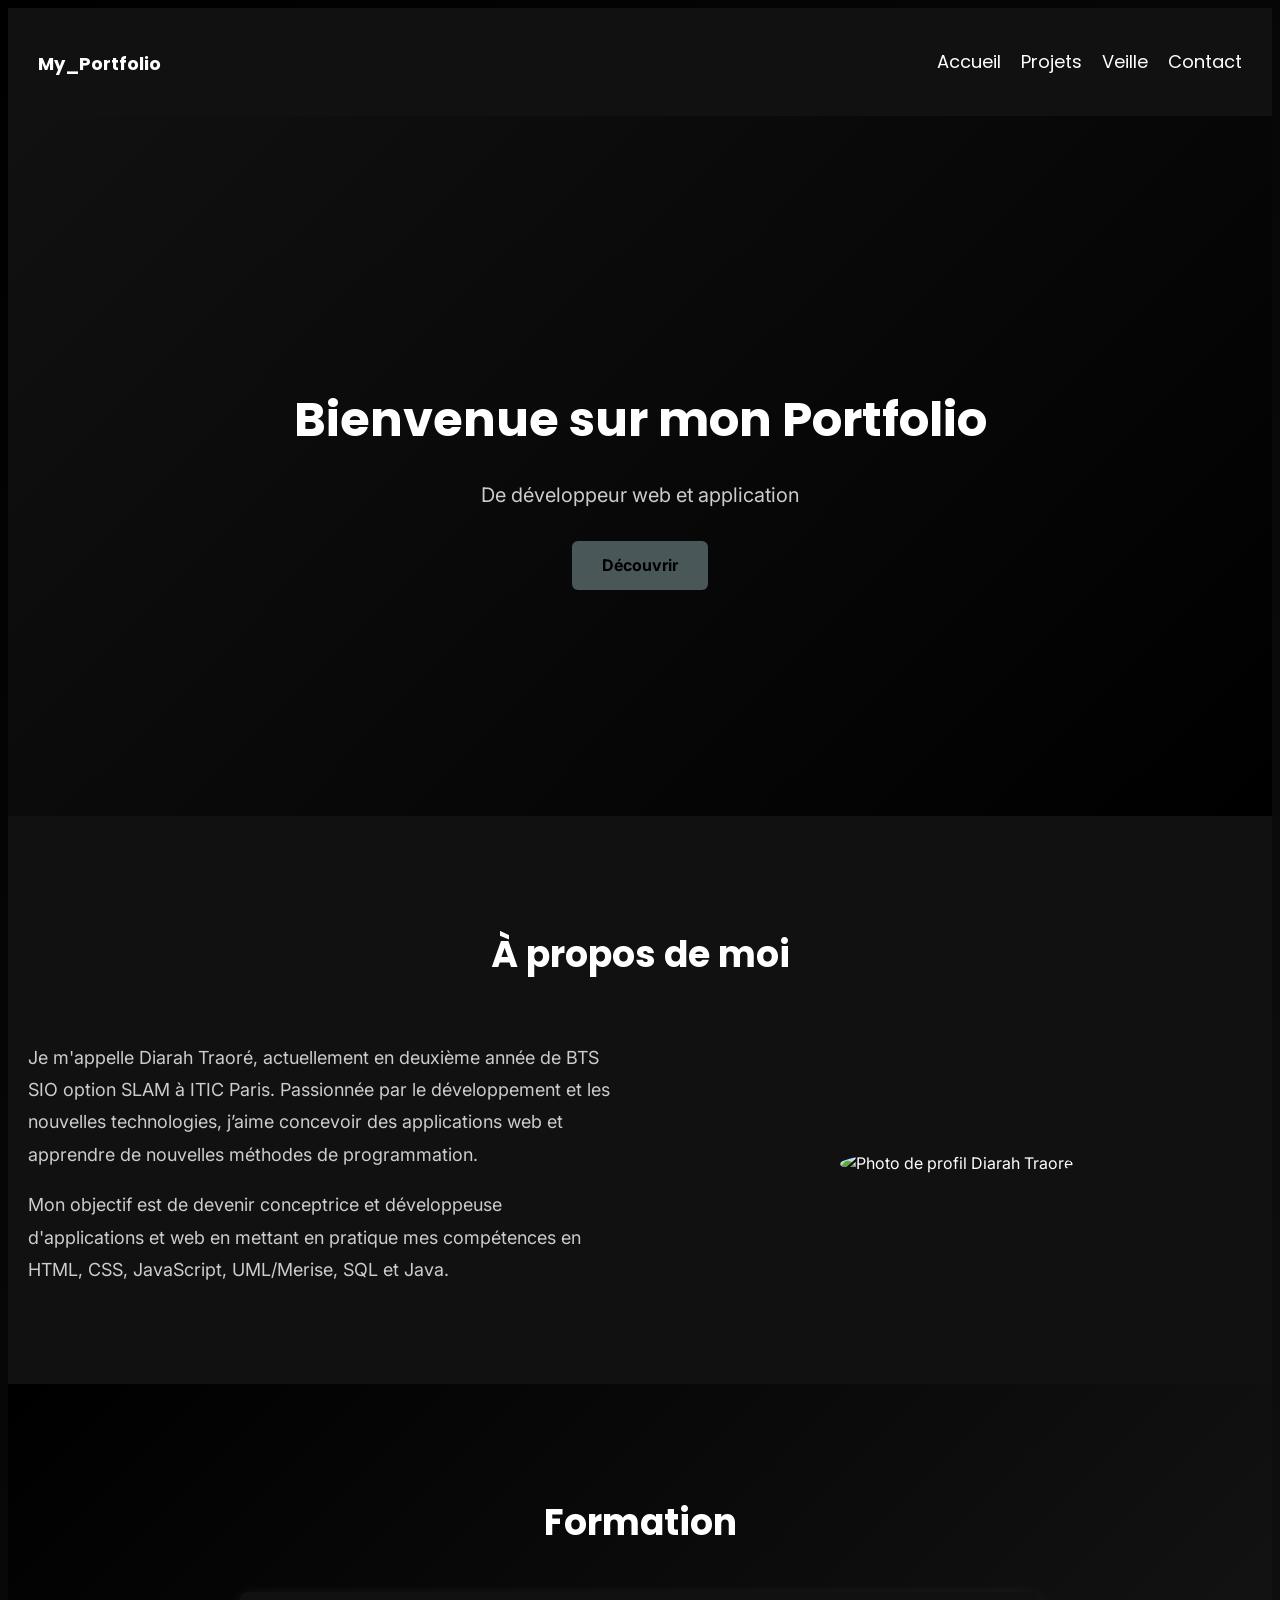
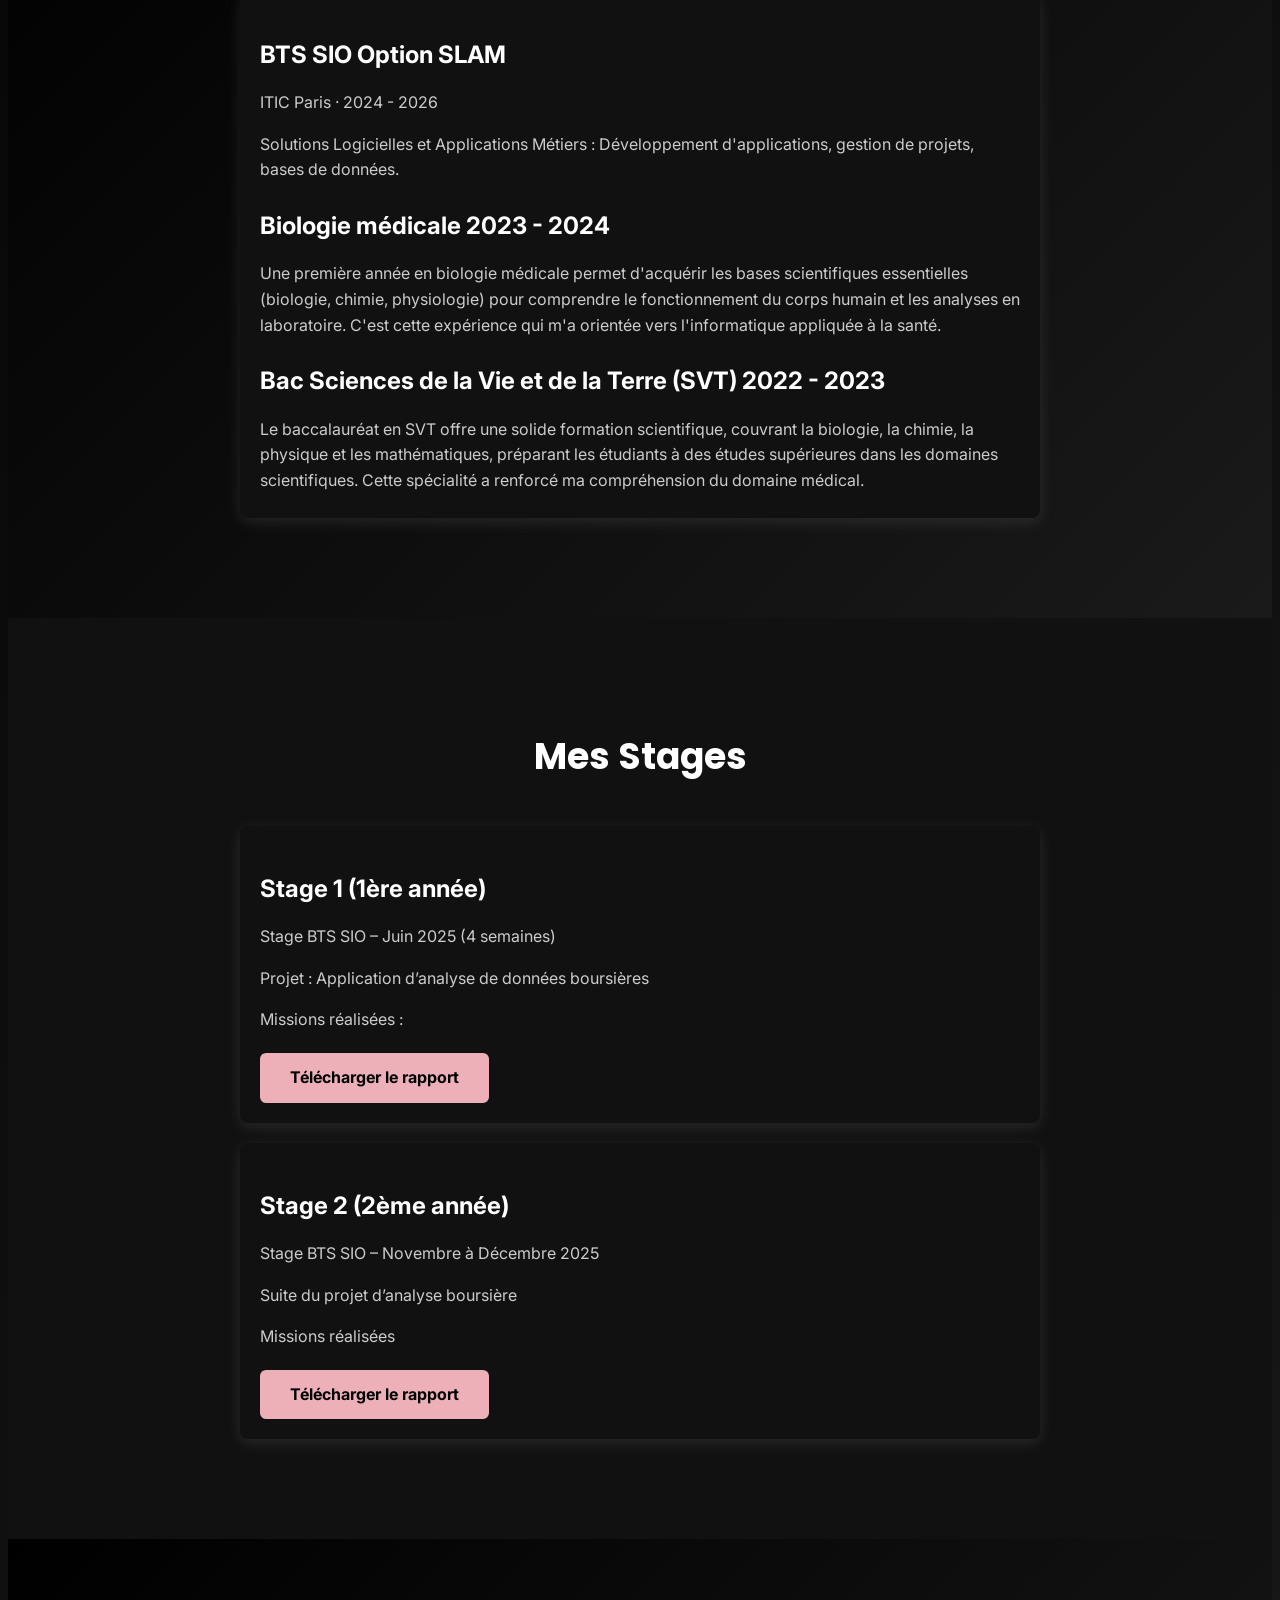
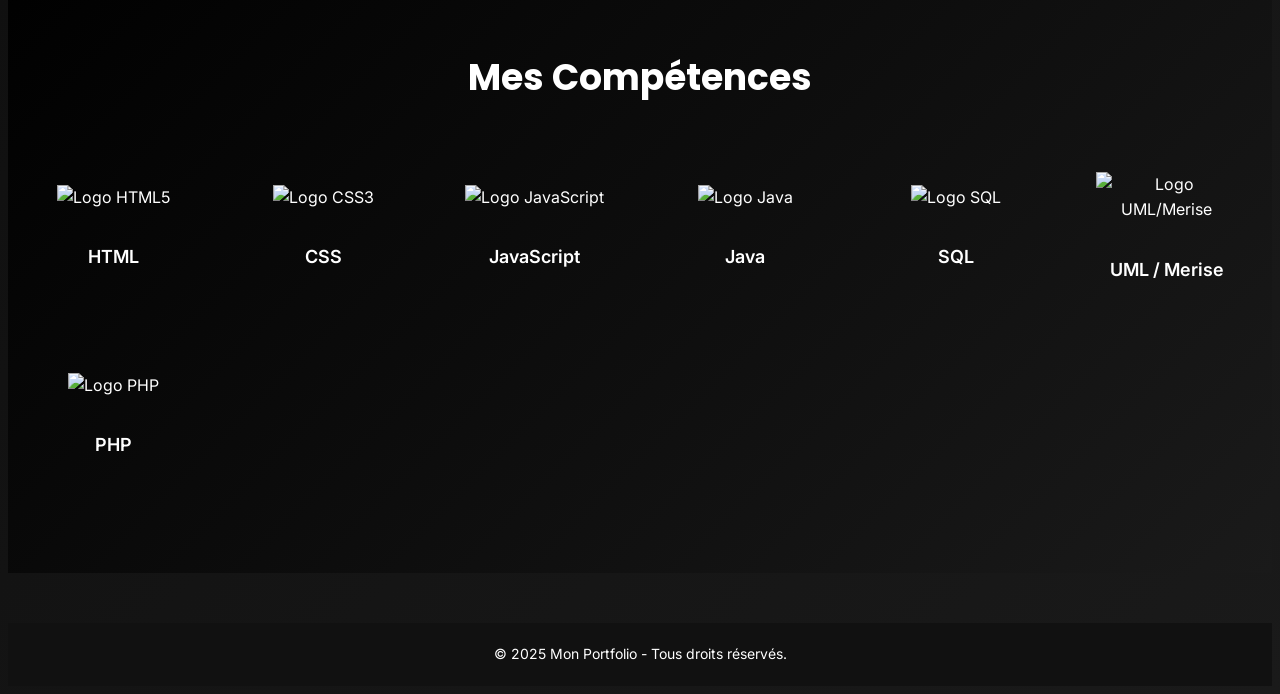
==== index.html @ a2f46540 "html,css" ====
<!DOCTYPE html>
<html lang="fr">
<head>
   <meta charset="UTF-8">
  <meta name="viewport" content="width=device-width, initial-scale=1.0">
  <meta name="description" content="Portfolio de Diarah Traoré - Étudiante BTS SIO, développeuse web et applicative passionnée par HTML, CSS, JavaScript et Java">
  <meta name="keywords" content="portfolio, développeuse, HTML, CSS, JavaScript, Java, BTS SIO">
  <meta name="author" content="Diarah Traoré">
    <title>Mon Portfolio - Diarah Traoré | Développeuse Web</title>
    <link href="https://fonts.googleapis.com/css2?family=Inter:wght@400;600&family=Poppins:wght@400;600;700&display=swap" rel="stylesheet">
    <link rel="stylesheet" href="https://cdnjs.cloudflare.com/ajax/libs/font-awesome/6.0.0/css/all.min.css">
    <link rel="stylesheet" href="css/reset.css">
    <link rel="stylesheet" href="css/style.css">
</head>
<body>
   <header>
   <nav>
   <h1>
      <a href="#accueil">My_Portfolio</a>
      </h1>
     <ul>
     <li><a href="#accueil">Accueil</a></li>
      <li><a href="projects.html">Projets</a></li>
      <li><a href="veille.html">Veille</a></li>
      <li><a href="contact.html">Contact</a></li>
    </ul>
   </nav>
</header>

    <section id="accueil" class="hero">
    <div class="container">
       <div class="hero-content">
       <h1>Bienvenue sur mon Portfolio</h1>
      <p>De développeur web et application</p>
        <a href="#apropos" class="btn btn-primary">Découvrir</a>
      </div>
    </div>
    </section>

<section id="apropos">
<div class="container">
<h2>À propos de moi</h2>
  <div class="apropos-content">
   <div class="texte">
     <p>Je m'appelle Diarah Traoré, actuellement en deuxième année de BTS SIO option SLAM à ITIC Paris. 
     Passionnée par le développement et les nouvelles technologies, j’aime concevoir des applications web et apprendre de nouvelles méthodes de programmation.</p>
    <p>Mon objectif est de devenir conceptrice et développeuse d'applications et web en mettant en pratique mes compétences en HTML, CSS, JavaScript, UML/Merise, SQL et Java.</p>
    </div>
   <div class="image">
      <img src="asset/img Diarah.jpg" alt="Photo de profil Diarah Traoré">
       </div>
    </div>
    </div>
    </section>

<section id="formation">
<div class="container">
  <h2>Formation</h2>
  <div class="formation-content">
    <div class="formation-item">
      <h3>BTS SIO Option SLAM</h3>
      <p>ITIC Paris · 2024 - 2026</p>
      <p>Solutions Logicielles et Applications Métiers : Développement d'applications, gestion de projets, bases de données.</p>
    <h3>Biologie médicale 2023 - 2024</h3>
    <p>Une première année en biologie médicale permet d'acquérir les bases scientifiques essentielles (biologie, chimie, physiologie) pour comprendre le fonctionnement du corps humain et les analyses en laboratoire. C'est cette expérience qui m'a orientée vers l'informatique appliquée à la santé.</p>
    <h3>Bac Sciences de la Vie et de la Terre (SVT) 2022 - 2023</h3>
    <p>Le baccalauréat en SVT offre une solide formation scientifique, couvrant la biologie, la chimie, la physique et les mathématiques, préparant les étudiants à des études supérieures dans les domaines scientifiques. Cette spécialité a renforcé ma compréhension du domaine médical.</p>

    </div>
  </div>
</div>
</section>
<section id="stages">
<div class="container">
  <h2>Mes Stages</h2>
  <div class="stages-content">
    <div class="stage-item">
      <h3>Stage 1 (1ère année)</h3>
      <p>Stage BTS SIO – Juin 2025 (4 semaines)</p>
      <p>Projet : Application d’analyse de données boursières</p>
      <p>Missions réalisées :</p>
      <a href="asset/Stage1.pdf" download class="btn">Télécharger le rapport</a>
    </div>
    <div class="stage-item">
      <h3>Stage 2 (2ème année)</h3>
      <p>Stage BTS SIO – Novembre à Décembre 2025</p>
      <p>Suite du projet d’analyse boursière</p>
      <p>Missions réalisées</p>
      <a href="asset/Stage2.pdf" download class="btn">Télécharger le rapport</a>
    </div>
  </div>
</div>
</section>


<section id="competences">
<div class="container">
  <h2>Mes Compétences</h2>
  <div class="skills-grid">
    <a href="https://developer.mozilla.org/en-US/docs/Web/HTML" target="_blank" rel="noopener noreferrer" class="skill">
    <img src="icons/html5.svg" alt="Logo HTML5">
   <p>HTML</p>
    </a>
    <a href="https://developer.mozilla.org/en-US/docs/Web/CSS" target="_blank" rel="noopener noreferrer" class="skill">
      <img src="icons/css3.svg" alt="Logo CSS3">
     <p>CSS</p>
    </a>
   <a href="https://developer.mozilla.org/en-US/docs/Web/JavaScript" target="_blank" rel="noopener noreferrer" class="skill">
     <img src="icons/javascript.svg" alt="Logo JavaScript">
      <p>JavaScript</p>
    </a>
  <a href="https://www.oracle.com/java/" target="_blank" rel="noopener noreferrer" class="skill">
      <img src="icons/java.svg" alt="Logo Java">
      <p>Java</p>
    </a>
  <a href="https://www.w3schools.com/sql/" target="_blank" rel="noopener noreferrer" class="skill">
      <img src="icons/sql.svg" alt="Logo SQL">
      <p>SQL</p>
    </a>
    <a href="https://www.uml.org/" target="_blank" rel="noopener noreferrer" class="skill">
  <img src="icons/uml.svg" alt="Logo UML/Merise">
      <p>UML / Merise</p>
    </a>
    <a href="https://www.php.net/" target="_blank" rel="noopener noreferrer" class="skill">
      <img src="icons/php.svg" alt="Logo PHP">
      <p>PHP</p>
    </a>
</div>
  </div>
</div>
</section>

<footer>
    <div class="container">
    <p>&copy; 2025 Mon Portfolio - Tous droits réservés.</p>
    
  </div>
</footer>

<script src="js/script.js"></script>

</body>
</html>
---- css/style.css ----
:root {
  --primary-bg: linear-gradient(135deg, #000000 0%, #1a1a1a 100%);
  --secondary-bg: #111111;
  --accent: #EDAFB8;
  --text-light: #ffffff;
  --text-dark: #cccccc;
  --gris-fonce: #4A5759;
  --noir: #000000;
}

html {
  scroll-behavior: smooth;
}

body {
  font-family: 'Inter', sans-serif;
  background: var(--primary-bg);
  color: var(--text-light);
  line-height: 1.6;
  position: relative;
}

body::before {
  content: '';
  position: fixed;
  top: 0;
  left: 0;
  width: 100%;
  height: 100%;
  background: radial-gradient(circle at 50% 50%, rgba(255, 255, 255, 0.03) 0%, transparent 50%);
  pointer-events: none;
  z-index: -1;
}
header {
  background: var(--secondary-bg);
  color: var(--text-light);
  padding: 15px 30px;
}

header h1 {
  font-family: 'Poppins', sans-serif;
  font-size: 24px;
}

nav {
  display: flex;
  align-items: center;
}

nav ul {
  list-style: none;
  display: flex;
  gap: 20px;
  flex-wrap: wrap;
  margin-left: auto;
}

nav a {
  text-decoration: none;
  color: var(--text-light);
  font-family: 'Poppins', sans-serif;
  font-size: 18px;
  transition: color 0.3s ease;
}

nav a:hover {
  color: var(--accent);
}

@media (max-width: 768px) {
  nav ul {
    flex-direction: column;
    gap: 10px;
  }
  
  nav a {
    font-size: 16px;
  }
  
  header {
    padding: 15px 20px;
  }
  
  header h1 {
    font-size: 20px;
  }
}


.hero {
  text-align: center;
  padding: 100px 20px;
  background: linear-gradient(135deg, var(--secondary-bg) 0%, #000000 100%);
  min-height: 500px;
  display: flex;
  align-items: center;
  justify-content: center;
}

.hero-content {
  max-width: 700px;
}

.hero-content h1 {
  font-family: 'Poppins', sans-serif;
  font-size: 48px;
  margin-bottom: 20px;
  color: var(--text-light);
}

.hero-content p {
  font-size: 20px;
  margin-bottom: 30px;
  color: var(--text-dark);
}

.btn {
  display: inline-block;
  padding: 12px 30px;
  background-color: var(--accent);
  color: var(--noir);
  border-radius: 6px;
  text-decoration: none;
  font-weight: bold;
  transition: all 0.3s ease;
}

.btn:hover {
  background-color: #d48a95;
  transform: translateY(-3px);
  box-shadow: 0 6px 20px rgba(255, 255, 255, 0.1);
}

.btn-primary {
  background-color: var(--gris-fonce);
}

@media (max-width: 768px) {
  .hero-content h1 {
    font-size: 32px;
  }
  
  .hero-content p {
    font-size: 16px;
  }
  
  .hero {
    min-height: 400px;
    padding: 60px 20px;
  }
}
#apropos {
  padding: 80px 20px;
  background-color: var(--secondary-bg);
}

#apropos h2 {
  text-align: center;
  font-family: 'Poppins', sans-serif;
  font-size: 36px;
  margin-bottom: 40px;
  color: var(--text-light);
}

.apropos-content {
  display: flex;
  flex-wrap: wrap;
  align-items: center;
  justify-content: center;
  gap: 40px;
}

.apropos-content .texte {
  flex: 1;
  min-width: 300px;
  font-size: 18px;
  line-height: 1.8;
  color: var(--text-dark);
}

.apropos-content .image {
  flex: 1;
  min-width: 250px;
  text-align: center;
}

.apropos-content .image img {
  max-width: 300px;
  border-radius: 50%;
  border: 5px solid var(--rose);
}#formation {
  padding: 80px 20px;
  background: var(--primary-bg);
}

#formation h2 {
  text-align: center;
  font-family: 'Poppins', sans-serif;
  font-size: 36px;
  margin-bottom: 40px;
  color: var(--text-light);
}

.formation-content {
  max-width: 800px;
  margin: 0 auto;
}

.formation-item {
  background-color: var(--secondary-bg);
  padding: 20px;
  border-radius: 8px;
  margin-bottom: 20px;
  box-shadow: 0 4px 15px rgba(255, 255, 255, 0.1);
}

.formation-item h3 {
  font-size: 24px;
  color: var(--text-light);
  margin-bottom: 10px;
}

.formation-item p {
  color: var(--text-dark);
  margin-bottom: 5px;
}
#stages {
  padding: 80px 20px;
  background: var(--secondary-bg);
}

#stages h2 {
  text-align: center;
  font-family: 'Poppins', sans-serif;
  font-size: 36px;
  margin-bottom: 40px;
  color: var(--text-light);
}

.stages-content {
  max-width: 800px;
  margin: 0 auto;
}

.stage-item {
  background-color: var(--primary-bg);
  padding: 20px;
  border-radius: 8px;
  margin-bottom: 20px;
  box-shadow: 0 4px 15px rgba(255, 255, 255, 0.1);
}

.stage-item h3 {
  font-size: 24px;
  color: var(--text-light);
  margin-bottom: 10px;
}

.stage-item p {
  color: var(--text-dark);
  margin-bottom: 5px;
}

.stage-item .btn {
  margin-top: 15px;
}
#competences {
  padding: 80px 20px;
  background: var(--primary-bg);
}

#competences h2 {
  text-align: center;
  font-family: 'Poppins', sans-serif;
  font-size: 36px;
  margin-bottom: 50px;
  color: var(--text-light);
}

.skills-grid {
  display: grid;
  grid-template-columns: repeat(auto-fit, minmax(150px, 1fr));
  gap: 40px;
  justify-items: center;
  align-items: center;
}

.skill {
  text-align: center;
  text-decoration: none;
  color: inherit;
  display: block;
  cursor: pointer;
  transition: all 0.3s ease;
  padding: 15px;
  border-radius: 8px;
}

.skill:hover {
  transform: translateY(-8px);
  background-color: rgba(237, 175, 184, 0.3);
  box-shadow: 0 8px 15px rgba(0, 0, 0, 0.1);
}

.skill img {
  width: 60px;
  height: 60px;
  margin-bottom: 15px;
  transition: transform 0.3s ease;
}

.skill:hover img {
  transform: scale(1.1);
}

.skill p {
  font-size: 18px;
  font-weight: 600;
  color: var(--text-light);
}
#projets {
  padding: 80px 20px;
  background-color: var(--secondary-bg);
}

#projets h2 {
  text-align: center;
  font-family: 'Poppins', sans-serif;
  font-size: 36px;
  margin-bottom: 50px;
  color: var(--text-light);
}

.projects-grid {
  display: grid;
  grid-template-columns: repeat(auto-fit, minmax(300px, 1fr));
  gap: 40px;
}

.project-card {
  background-color: var(--secondary-bg);
  border-radius: 12px;
  padding: 20px;
  box-shadow: 0 4px 15px rgba(255, 255, 255, 0.1);
  text-align: center;
  transition: all 0.3s ease;
  text-decoration: none;
  color: inherit;
  display: block;
  cursor: pointer;
}

.project-card:hover {
  transform: translateY(-10px);
  box-shadow: 0 8px 25px rgba(255, 255, 255, 0.2);
}

.project-card img {
  width: 100%;
  border-radius: 8px;
  margin-bottom: 15px;
}

.project-card h3 {
  font-size: 22px;
  margin-bottom: 10px;
  color: var(--text-light);
}

.project-card p {
  font-size: 16px;
  margin-bottom: 20px;
  color: var(--text-dark);
}

.project-card .btn {
  display: inline-block;
  padding: 10px 20px;
  background-color: var(--accent);
  color: var(--noir);
  border-radius: 6px;
  text-decoration: none;
  transition: background-color 0.3s ease;
  
}

.project-card .btn:hover {
  background-color: #dacadb;
}

#veille {
  padding: 80px 20px;
  background: var(--primary-bg);
}

#veille h2 {
  text-align: center;
  font-family: 'Poppins', sans-serif;
  font-size: 36px;
  margin-bottom: 30px;
  color: var(--text-light);
}

.veille-grid {
  display: grid;
  grid-template-columns: repeat(auto-fit, minmax(250px, 1fr));
  gap: 30px;
  margin-top: 40px;
}

.veille-item {
  background: linear-gradient(135deg, rgba(17, 17, 17, 0.95) 0%, rgba(31, 31, 31, 0.95) 100%);
  padding: 25px;
  border-radius: 16px;
  box-shadow: 0 10px 30px rgba(0, 0, 0, 0.35);
  border: 1px solid rgba(237, 175, 184, 0.2);
}

.veille-item h3 {
  font-size: 22px;
  margin-bottom: 15px;
  color: var(--accent);
}

.veille-item p,
.veille-item ul {
  color: var(--text-dark);
  font-size: 16px;
  line-height: 1.8;
}

.veille-item ul {
  padding-left: 20px;
  margin-top: 10px;
}

.veille-item li {
  margin-bottom: 10px;
}

.veille-details {
  max-width: 900px;
  margin: 50px auto 0;
  padding: 25px;
  background: rgba(17, 17, 17, 0.9);
  border-radius: 16px;
  border: 1px solid rgba(237, 175, 184, 0.15);
}

.veille-details h3 {
  font-size: 24px;
  color: var(--text-light);
  margin-bottom: 15px;
}

.veille-details p {
  color: var(--text-dark);
  font-size: 17px;
  line-height: 1.8;
}


#contact h2 {
  text-align: center;
  font-family: 'Poppins', sans-serif;
  font-size: 36px;
  margin-bottom: 40px;
  color: var(--text-light);
}

.contact-form {
  max-width: 600px;
  margin: 0 auto;
  background: linear-gradient(135deg, var(--secondary-bg) 0%, rgba(26, 26, 26, 0.9) 100%);
  padding: 40px;
  border-radius: 15px;
  box-shadow: 0 10px 30px rgba(0, 0, 0, 0.5);
  backdrop-filter: blur(10px);
  border: 1px solid rgba(237, 175, 184, 0.2);
}

@media (max-width: 768px) {
  .contact-form {
    padding: 20px;
    margin: 0 20px;
  }
}

.form-group {
  margin-bottom: 25px;
  position: relative;
}

label {
  margin-bottom: 8px;
  font-weight: 600;
  color: var(--text-light);
  font-size: 14px;
  text-transform: uppercase;
  letter-spacing: 1px;
  display: flex;
  align-items: center;
  gap: 8px;
}

label i {
  color: var(--accent);
  font-size: 16px;
}

input, textarea {
  width: 100%;
  padding: 15px 20px;
  border: 2px solid transparent;
  border-radius: 10px;
  font-size: 16px;
  font-family: 'Inter', sans-serif;
  background-color: rgba(255, 255, 255, 0.05);
  color: var(--text-light);
  transition: all 0.3s ease;
  box-sizing: border-box;
}

input::placeholder, textarea::placeholder {
  color: var(--text-dark);
  opacity: 0.7;
}

input:focus, textarea:focus {
  border-color: var(--accent);
  outline: none;
  background-color: rgba(255, 255, 255, 0.1);
  box-shadow: 0 0 20px rgba(237, 175, 184, 0.3);
  transform: translateY(-2px);
}

button.btn {
  display: flex;
  align-items: center;
  justify-content: center;
  gap: 10px;
  width: 100%;
  padding: 15px;
  background: linear-gradient(135deg, var(--accent) 0%, #f8c8d0 100%);
  color: var(--noir);
  border: none;
  border-radius: 10px;
  font-size: 18px;
  font-weight: 600;
  cursor: pointer;
  transition: all 0.3s ease;
  text-transform: uppercase;
  letter-spacing: 1px;
  box-shadow: 0 5px 15px rgba(237, 175, 184, 0.3);
}

button.btn:hover {
  background: linear-gradient(135deg, #dacadb 0%, var(--accent) 100%);
  transform: translateY(-3px);
  box-shadow: 0 8px 25px rgba(237, 175, 184, 0.4);
}

button.btn:active {
  transform: translateY(-1px);
}

.contact-methods {
  display: flex;
  flex-wrap: wrap;
  gap: 20px;
  justify-content: center;
  margin-top: 40px;
}

.contact-item {
  background: linear-gradient(135deg, var(--secondary-bg) 0%, rgba(26, 26, 26, 0.9) 100%);
  padding: 20px;
  border-radius: 10px;
  box-shadow: 0 5px 15px rgba(0, 0, 0, 0.3);
  text-align: center;
  flex: 1;
  min-width: 200px;
  transition: transform 0.3s ease;
}

.contact-item:hover {
  transform: translateY(-5px);
}

.contact-item h3 {
  font-family: 'Poppins', sans-serif;
  font-size: 20px;
  margin-bottom: 10px;
  color: var(--accent);
  display: flex;
  align-items: center;
  justify-content: center;
  gap: 8px;
}

.contact-item h3 i {
  font-size: 24px;
}

.contact-item a {
  color: var(--text-light);
  text-decoration: none;
  font-weight: 500;
  transition: color 0.3s ease;
}

.contact-item a:hover {
  color: var(--accent);
}

footer {
  background-color: var(--secondary-bg);
  color: var(--text-light);
  text-align: center;
  padding: 20px 10px;
  margin-top: 50px;
}

footer p {
  margin: 0;
  font-size: 14px;
}

footer .socials {
  margin-top: 10px;
}

footer .socials a {
  color: var(--accent);
  margin: 0 10px;
  text-decoration: none;
  font-weight: bold;
  transition: color 0.3s ease;
}

footer .socials a:hover {
  color: #f0c8d4;
}

footer .socials .email {
  margin-top: 10px;
  font-size: 14px;
  color: var(--blanc);
}

footer .socials .email a {
  color: var(--accent);
  text-decoration: none;
  font-weight: bold;
}

footer .socials .email a:hover {
  color: #f0c8d4;
}
a, button {
  transition: all 0.3s ease;
}
a:hover, button:hover {
  transform: scale(1.05); 
  color: var(--vert-sage); 
}
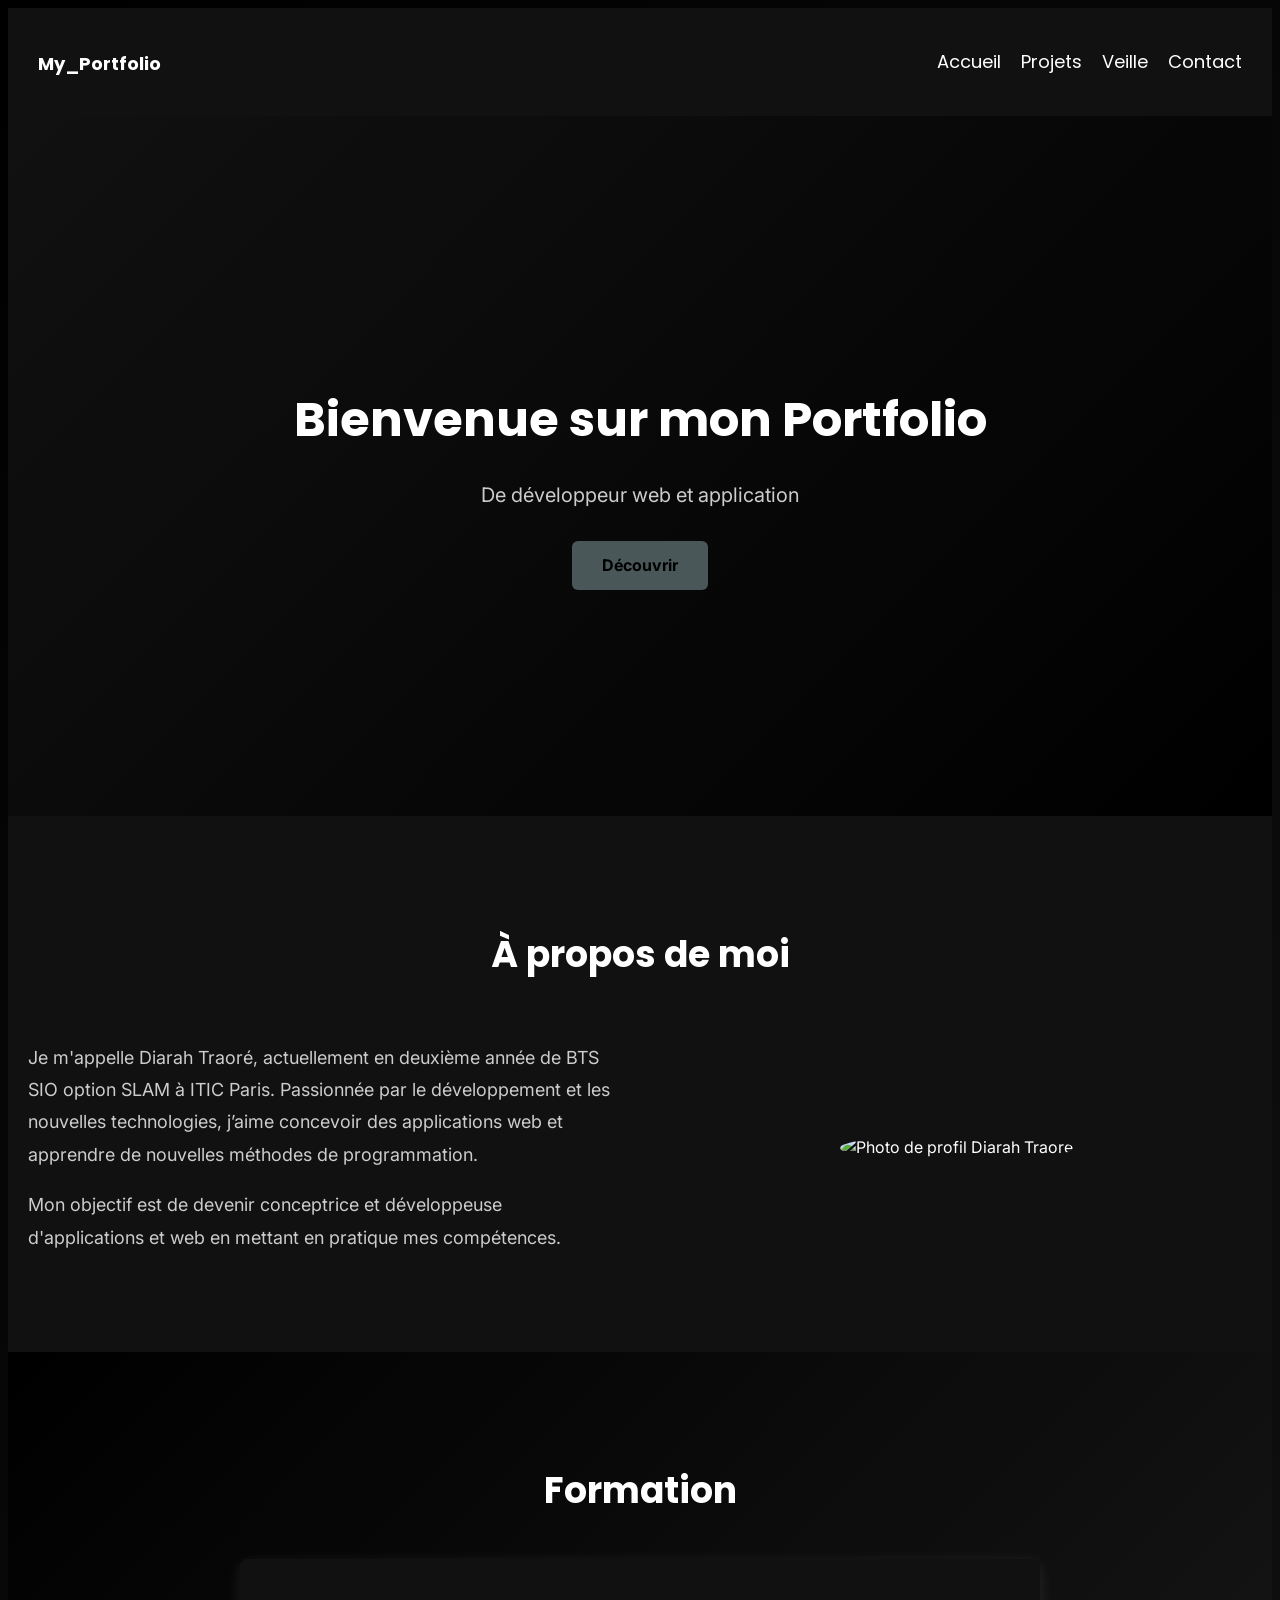
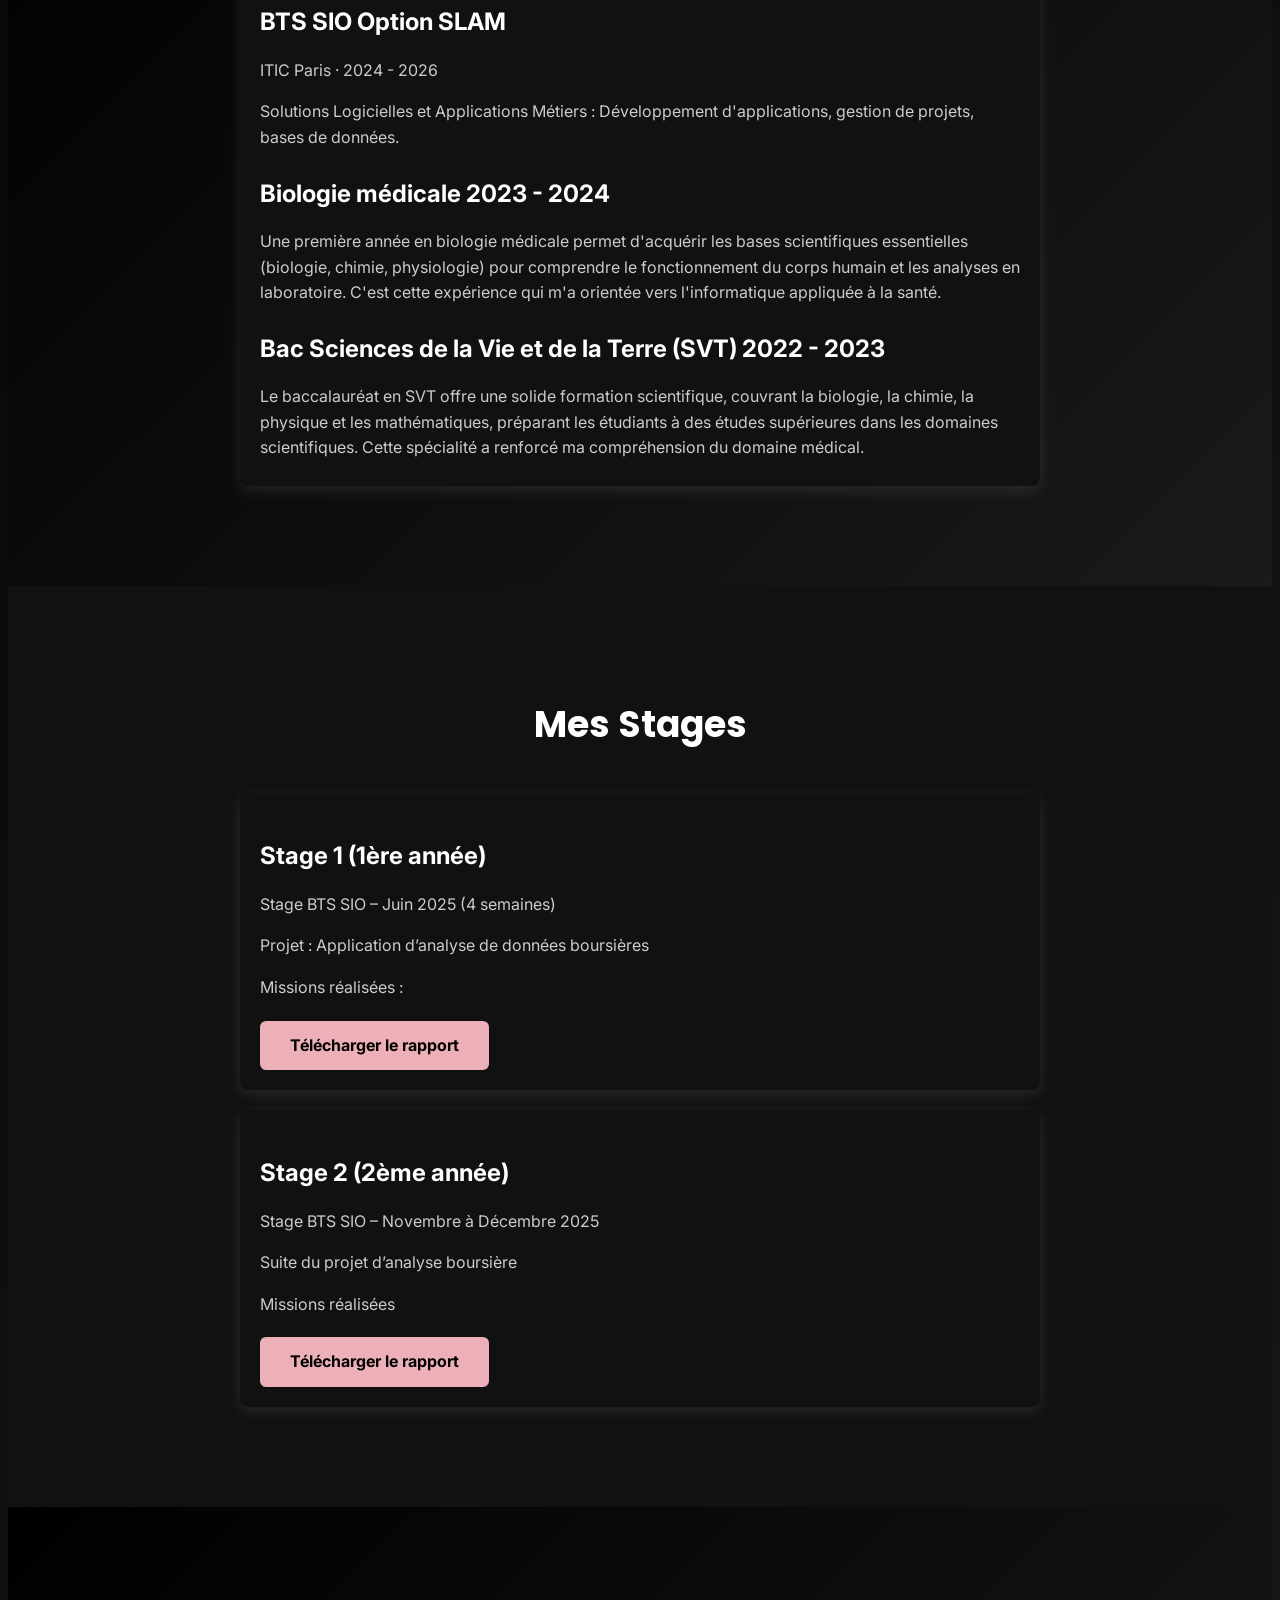
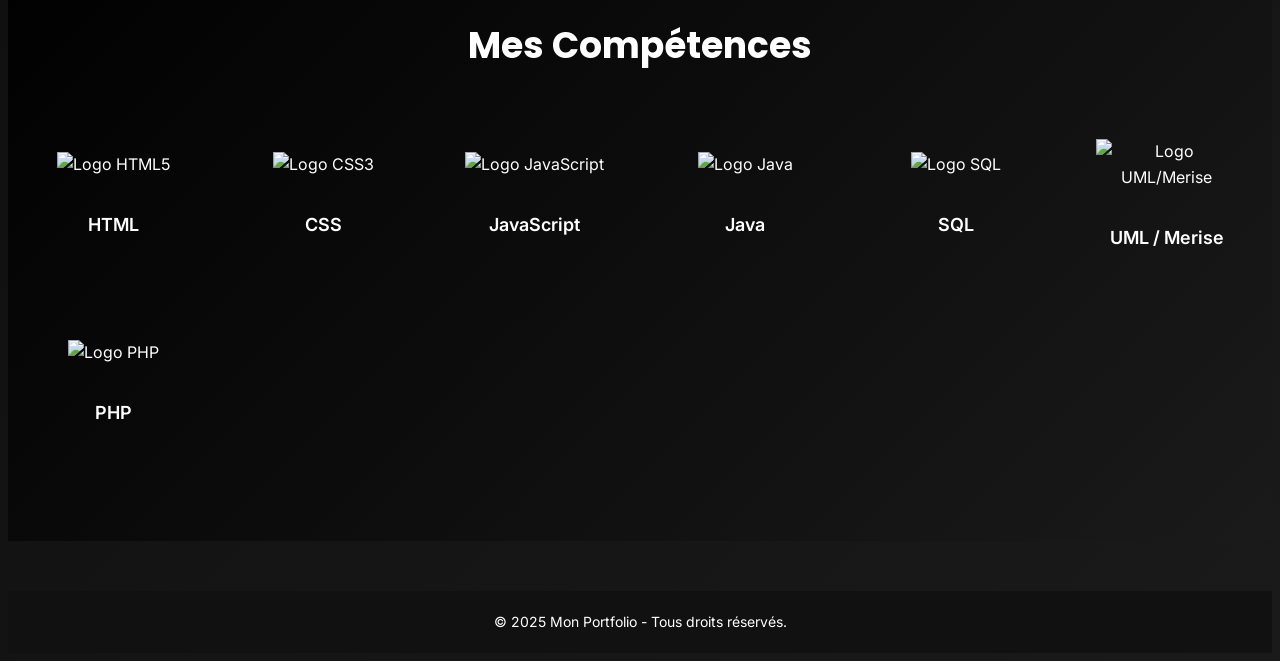
==== commit c2d883d3: "first commit" ====
--- a/index.html
+++ b/index.html
@@ -44,7 +44,7 @@
    <div class="texte">
      <p>Je m'appelle Diarah Traoré, actuellement en deuxième année de BTS SIO option SLAM à ITIC Paris. 
      Passionnée par le développement et les nouvelles technologies, j’aime concevoir des applications web et apprendre de nouvelles méthodes de programmation.</p>
-    <p>Mon objectif est de devenir conceptrice et développeuse d'applications et web en mettant en pratique mes compétences en HTML, CSS, JavaScript, UML/Merise, SQL et Java.</p>
+    <p>Mon objectif est de devenir conceptrice et développeuse d'applications et web en mettant en pratique mes compétences.</p>
     </div>
    <div class="image">
       <img src="asset/img Diarah.jpg" alt="Photo de profil Diarah Traoré">
